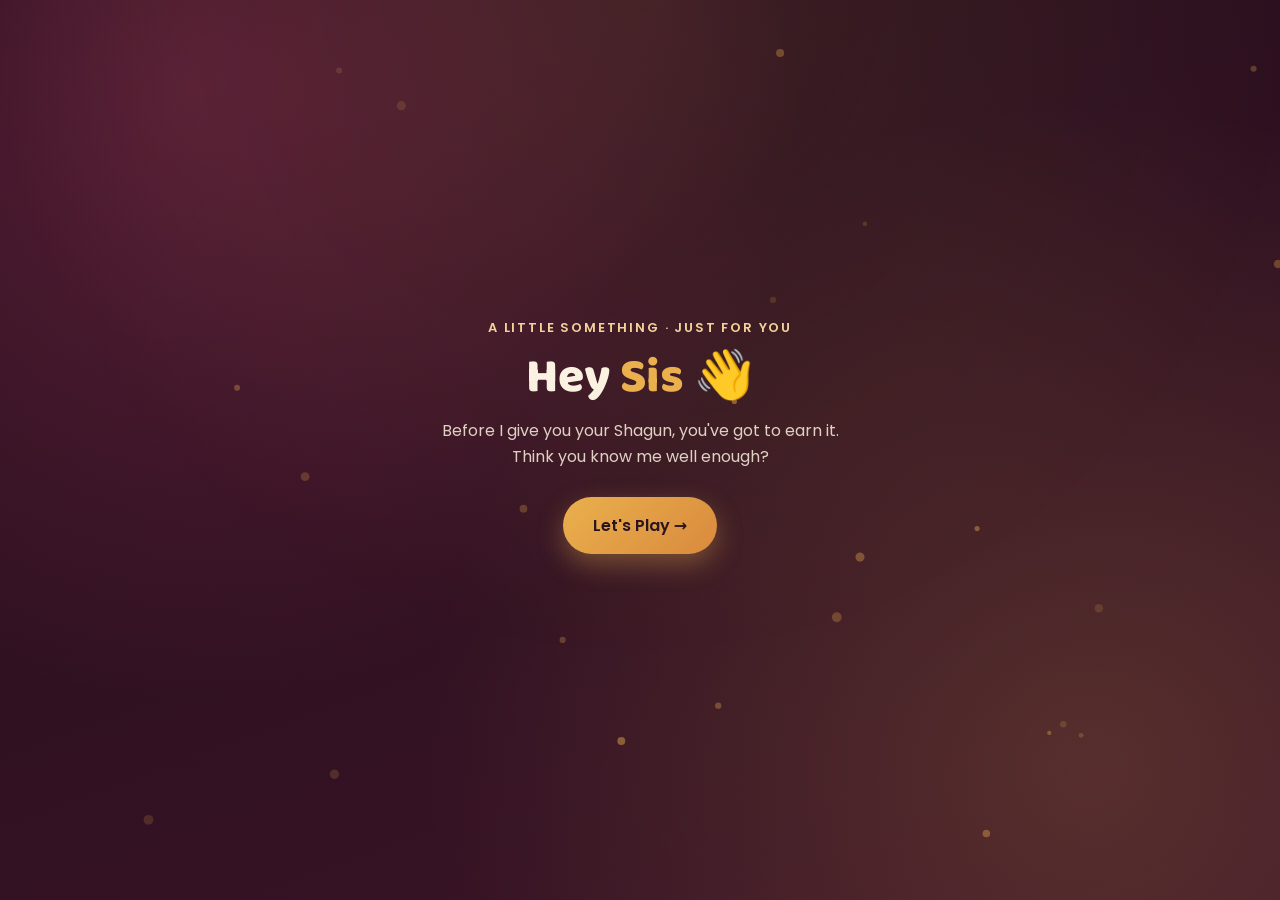
==== index.html @ a6cc2984 "Add files via upload" ====
<!DOCTYPE html>
<html lang="en">
<head>
<meta charset="UTF-8" />
<meta name="viewport" content="width=device-width, initial-scale=1.0" />
<title>A Little Something For You 💛</title>

<!--
  ============================================================
  OPEN GRAPH TAGS — this is what shows up as the preview card
  when you paste the link into WhatsApp.
  1. Update og:title / og:description with your own words.
  2. Update og:url to your final live URL once deployed.
  3. Put a square-ish image (1200x630 works best) named
     "og-image.jpg" in this same folder, or change the path below.
  ============================================================
-->
<meta property="og:type" content="website" />
<meta property="og:title" content="A little Shagun is waiting for you 💛" />
<meta property="og:description" content="Answer a few questions and unlock your surprise..." />
<meta property="og:image" content="og-image.jpg" />
<meta property="og:url" content="https://yourusername.github.io/shagun-for-sis/" />
<meta name="twitter:card" content="summary_large_image" />

<link rel="preconnect" href="https://fonts.googleapis.com">
<link rel="preconnect" href="https://fonts.gstatic.com" crossorigin>
<link href="https://fonts.googleapis.com/css2?family=Baloo+2:wght@500;600;700;800&family=Poppins:wght@400;500;600;700&display=swap" rel="stylesheet">

<link rel="stylesheet" href="style.css" />
</head>
<body>

<!-- floating festive particles, purely decorative -->
<div class="bg-glow" aria-hidden="true"></div>
<canvas id="petals" aria-hidden="true"></canvas>

<main>

  <!-- ============ SCREEN 1: HERO ============ -->
  <section id="screen-hero" class="screen active">
    <div class="eyebrow">a little something · just for you</div>
    <h1 id="hero-name">Hey <span class="highlight">Sis</span> 👋</h1>
    <p class="sub">Before I give you your Shagun, you've got to earn it.
      Think you know me well enough?</p>
    <button id="btn-start" class="btn btn-primary">Let's Play →</button>
  </section>

  <!-- ============ SCREEN 2: QUIZ ============ -->
  <section id="screen-quiz" class="screen">
    <div class="progress-track">
      <div id="progress-fill" class="progress-fill"></div>
    </div>
    <div class="quiz-counter"><span id="q-current">1</span> / <span id="q-total">–</span></div>

    <div id="quiz-card" class="quiz-card">
      <h2 id="q-text" class="q-text">Loading question…</h2>
      <div id="q-options" class="q-options"></div>
    </div>

    <p id="q-feedback" class="q-feedback" aria-live="polite"></p>
  </section>

  <!-- ============ SCREEN 3: SHAGUN CARD GAME ============ -->
  <section id="screen-shagun" class="screen">
    <div class="eyebrow">round complete 🎉</div>
    <h1>Pick a Card</h1>
    <p class="sub">One of these has your Shagun hidden inside. Go on, pick any one.</p>

    <div id="card-grid" class="card-grid"></div>
  </section>

  <!-- ============ SCREEN 4: REVEAL / UPI CLAIM ============ -->
  <section id="screen-reveal" class="screen">
    <div class="reveal-note">
      <div class="reveal-shine" aria-hidden="true"></div>
      <div class="reveal-amount">₹<span id="reveal-amount-num">500</span></div>
      <div class="reveal-caption">Shagun unlocked!</div>
    </div>
    <p class="sub" id="reveal-message">You picked well. This one's yours — with all my love.</p>

    <button id="btn-claim" class="btn btn-primary btn-upi">Claim via UPI 💸</button>
    <p class="upi-hint">Opens your UPI app (GPay / PhonePe / Paytm) with the amount pre-filled.</p>

    <button id="btn-share" class="btn btn-ghost">Share this with someone else 💌</button>
  </section>

</main>

<!--
  ============================================================
  1. config.js  → your personal details: name, questions, UPI ID
  2. script.js  → the app logic (quiz flow, card game, UPI link)
  You only need to touch config.js for day-to-day edits.
  ============================================================
-->
<script src="config.js"></script>
<script src="script.js"></script>
</body>
</html>
---- style.css ----
/* ==========================================================
   TOKENS
   ========================================================== */
:root{
  --bg-deep:   #250f1c;
  --bg-deep-2: #3a1327;
  --gold:      #eab04d;
  --gold-soft: #f4d29b;
  --rani:      #e5487e;
  --teal:      #1f6f63;
  --cream:     #fbf1e0;
  --ink:       #2a1420;

  --font-display: 'Baloo 2', system-ui, sans-serif;
  --font-body: 'Poppins', system-ui, sans-serif;

  --radius-lg: 28px;
  --radius-md: 18px;
  --shadow-soft: 0 20px 45px rgba(0,0,0,0.35);
}

*{ box-sizing:border-box; }

html,body{
  margin:0; padding:0;
  min-height:100vh;
  background:
    radial-gradient(circle at 15% 10%, rgba(229,72,126,0.25), transparent 45%),
    radial-gradient(circle at 85% 85%, rgba(234,176,77,0.18), transparent 50%),
    linear-gradient(160deg, var(--bg-deep), var(--bg-deep-2));
  color: var(--cream);
  font-family: var(--font-body);
  overflow-x:hidden;
}

@media (prefers-reduced-motion: reduce){
  *{ animation-duration: 0.01ms !important; animation-iteration-count: 1 !important; transition-duration: 0.01ms !important; }
}

/* ambient glow + petals canvas, purely decorative, sit behind everything */
.bg-glow{
  position:fixed; inset:0; pointer-events:none; z-index:0;
  background: radial-gradient(circle at 50% 0%, rgba(234,176,77,0.10), transparent 60%);
}
#petals{ position:fixed; inset:0; z-index:0; pointer-events:none; }

main{
  position:relative; z-index:1;
  min-height:100vh;
  display:flex; align-items:center; justify-content:center;
  padding: 32px 20px 60px;
}

/* ==========================================================
   SCREENS
   ========================================================== */
.screen{
  display:none;
  flex-direction:column;
  align-items:center;
  text-align:center;
  max-width: 520px;
  width:100%;
  animation: rise 0.6s ease both;
}
.screen.active{ display:flex; }

@keyframes rise{
  from{ opacity:0; transform: translateY(18px); }
  to{ opacity:1; transform: translateY(0); }
}

.eyebrow{
  font-size: 13px;
  letter-spacing: 0.14em;
  text-transform: uppercase;
  color: var(--gold-soft);
  font-weight:600;
  margin-bottom: 14px;
}

h1{
  font-family: var(--font-display);
  font-weight: 800;
  font-size: clamp(32px, 8vw, 48px);
  margin: 0 0 14px;
  line-height:1.1;
}
.highlight{ color: var(--gold); }

.sub{
  font-size: 16px;
  line-height:1.6;
  color: rgba(251,241,224,0.85);
  max-width: 420px;
  margin: 0 0 28px;
}

/* ==========================================================
   BUTTONS
   ========================================================== */
.btn{
  font-family: var(--font-body);
  font-weight:600;
  font-size: 16px;
  padding: 16px 30px;
  border-radius: 999px;
  border:none;
  cursor:pointer;
  transition: transform 0.15s ease, box-shadow 0.15s ease, opacity 0.15s ease;
  -webkit-tap-highlight-color: transparent;
}
.btn:active{ transform: scale(0.97); }

.btn-primary{
  background: linear-gradient(135deg, var(--gold), #d98a3d);
  color: var(--ink);
  box-shadow: 0 10px 26px rgba(234,176,77,0.35);
}
.btn-primary:hover{ box-shadow: 0 14px 32px rgba(234,176,77,0.5); }

.btn-ghost{
  background: transparent;
  color: var(--cream);
  border: 1.5px solid rgba(251,241,224,0.35);
  margin-top: 18px;
}
.btn-ghost:hover{ border-color: var(--cream); }

.btn:disabled{ opacity:0.5; cursor:not-allowed; }

/* ==========================================================
   QUIZ SCREEN
   ========================================================== */
.progress-track{
  width:100%; max-width:360px;
  height:8px; border-radius:999px;
  background: rgba(251,241,224,0.15);
  overflow:hidden;
  margin-bottom:10px;
}
.progress-fill{
  height:100%; width:0%;
  background: linear-gradient(90deg, var(--rani), var(--gold));
  transition: width 0.4s ease;
}
.quiz-counter{
  font-size:13px; color: rgba(251,241,224,0.6);
  margin-bottom: 22px;
  font-weight:500;
}

.quiz-card{
  background: rgba(255,255,255,0.06);
  border: 1px solid rgba(255,255,255,0.10);
  backdrop-filter: blur(6px);
  border-radius: var(--radius-lg);
  padding: 30px 24px;
  width:100%;
  box-shadow: var(--shadow-soft);
}

.q-text{
  font-family: var(--font-display);
  font-size: clamp(20px, 5vw, 26px);
  font-weight:700;
  margin: 0 0 22px;
  line-height:1.3;
}

.q-options{
  display:flex; flex-direction:column; gap:12px;
}

.q-option{
  font-family: var(--font-body);
  font-size:16px; font-weight:500;
  text-align:left;
  padding: 15px 18px;
  border-radius: var(--radius-md);
  border: 1.5px solid rgba(251,241,224,0.2);
  background: rgba(251,241,224,0.04);
  color: var(--cream);
  cursor:pointer;
  transition: all 0.15s ease;
}
.q-option:hover{ border-color: var(--gold); background: rgba(234,176,77,0.1); }
.q-option.chosen{ border-color: var(--rani); background: rgba(229,72,126,0.18); }
.q-option:disabled{ cursor:default; opacity:0.75; }

.q-feedback{
  margin-top: 18px;
  min-height: 20px;
  font-weight:600;
  color: var(--gold-soft);
}

/* ==========================================================
   SHAGUN CARD GRID  — signature element
   ========================================================== */
.card-grid{
  display:grid;
  grid-template-columns: repeat(3, 1fr);
  gap: 16px;
  width:100%;
  margin-top: 10px;
  perspective: 1000px;
}

.shagun-card{
  position:relative;
  aspect-ratio: 3/4;
  border-radius: var(--radius-md);
  cursor:pointer;
  transform-style: preserve-3d;
  transition: transform 0.6s cubic-bezier(.2,.9,.3,1.15);
}
.shagun-card.flipped{ transform: rotateY(180deg); pointer-events:none; }
.shagun-card.dim{ opacity:0.35; pointer-events:none; }

.card-face{
  position:absolute; inset:0;
  border-radius: var(--radius-md);
  backface-visibility:hidden;
  display:flex; align-items:center; justify-content:center;
  box-shadow: var(--shadow-soft);
}

/* face-down: envelope motif */
.card-back{
  background:
    repeating-linear-gradient(135deg, rgba(251,241,224,0.06) 0 2px, transparent 2px 14px),
    linear-gradient(160deg, var(--rani), #8f2352);
  border: 1.5px solid rgba(251,241,224,0.25);
}
.card-back::after{
  content:"✦";
  font-size: 28px;
  color: rgba(251,241,224,0.85);
}

/* face-up: revealed rupee note */
.card-front{
  background: linear-gradient(160deg, var(--gold), #c97f2f);
  transform: rotateY(180deg);
  flex-direction:column;
  color: var(--ink);
  font-family: var(--font-display);
}
.card-front .amt{ font-size: clamp(20px,6vw,26px); font-weight:800; }
.card-front .lbl{ font-size:11px; font-weight:600; letter-spacing:0.06em; text-transform:uppercase; }

/* ==========================================================
   REVEAL SCREEN
   ========================================================== */
.reveal-note{
  position:relative;
  width: 240px; max-width:70vw;
  aspect-ratio: 1/1;
  border-radius: 50%;
  background: radial-gradient(circle at 35% 30%, var(--gold-soft), var(--gold) 55%, #c07f34 100%);
  display:flex; flex-direction:column; align-items:center; justify-content:center;
  color: var(--ink);
  box-shadow: 0 0 0 8px rgba(234,176,77,0.15), var(--shadow-soft);
  margin-bottom: 24px;
  animation: pop 0.55s cubic-bezier(.2,.9,.3,1.4) both;
  overflow:hidden;
}
@keyframes pop{ from{ transform:scale(0.4); opacity:0; } to{ transform:scale(1); opacity:1; } }

.reveal-shine{
  position:absolute; inset:-40%;
  background: conic-gradient(from 0deg, transparent 0 80%, rgba(255,255,255,0.5) 90%, transparent 100%);
  animation: spin 3.5s linear infinite;
}
@keyframes spin{ to{ transform: rotate(360deg); } }

.reveal-amount{
  font-family: var(--font-display);
  font-size: 44px; font-weight:800;
  position:relative; z-index:1;
}
.reveal-caption{
  font-size:13px; font-weight:700; text-transform:uppercase; letter-spacing:0.08em;
  position:relative; z-index:1;
}

.btn-upi{ font-size:17px; padding:18px 34px; }
.upi-hint{
  font-size: 12.5px;
  color: rgba(251,241,224,0.55);
  margin-top: 10px;
}

/* ==========================================================
   RESPONSIVE
   ========================================================== */
@media (max-width: 380px){
  .card-grid{ gap: 10px; }
  .quiz-card{ padding: 24px 18px; }
}
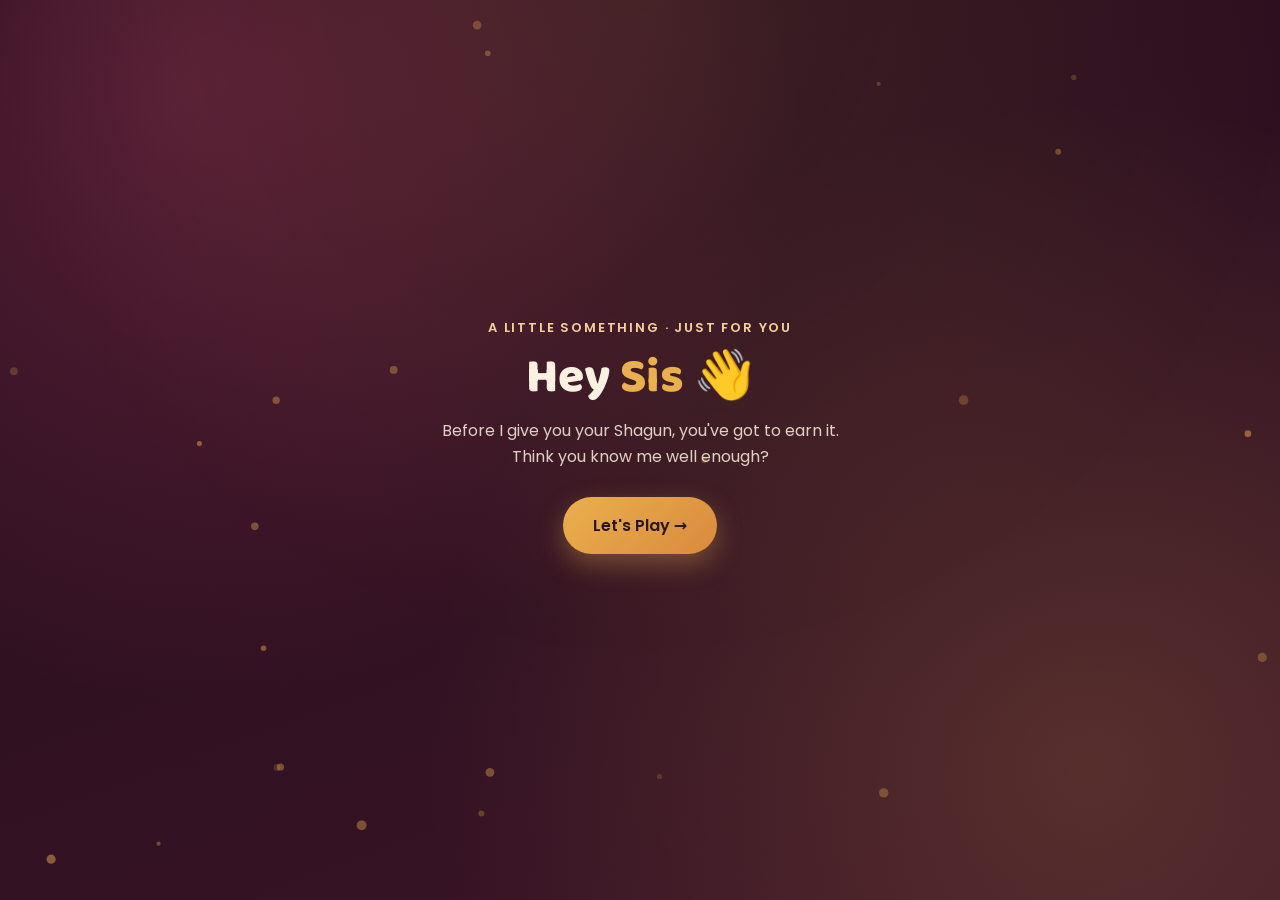
==== commit 9827814f: "Update index.html" ====
--- a/index.html
+++ b/index.html
@@ -19,7 +19,7 @@
 <meta property="og:title" content="A little Shagun is waiting for you 💛" />
 <meta property="og:description" content="Answer a few questions and unlock your surprise..." />
 <meta property="og:image" content="og-image.jpg" />
-<meta property="og:url" content="https://yourusername.github.io/shagun-for-sis/" />
+<meta property="https://onkardindore34-hub.github.io/Shagun-For-Sis/" content="https://yourusername.github.io/shagun-for-sis/" />
 <meta name="twitter:card" content="summary_large_image" />
 
 <link rel="preconnect" href="https://fonts.googleapis.com">
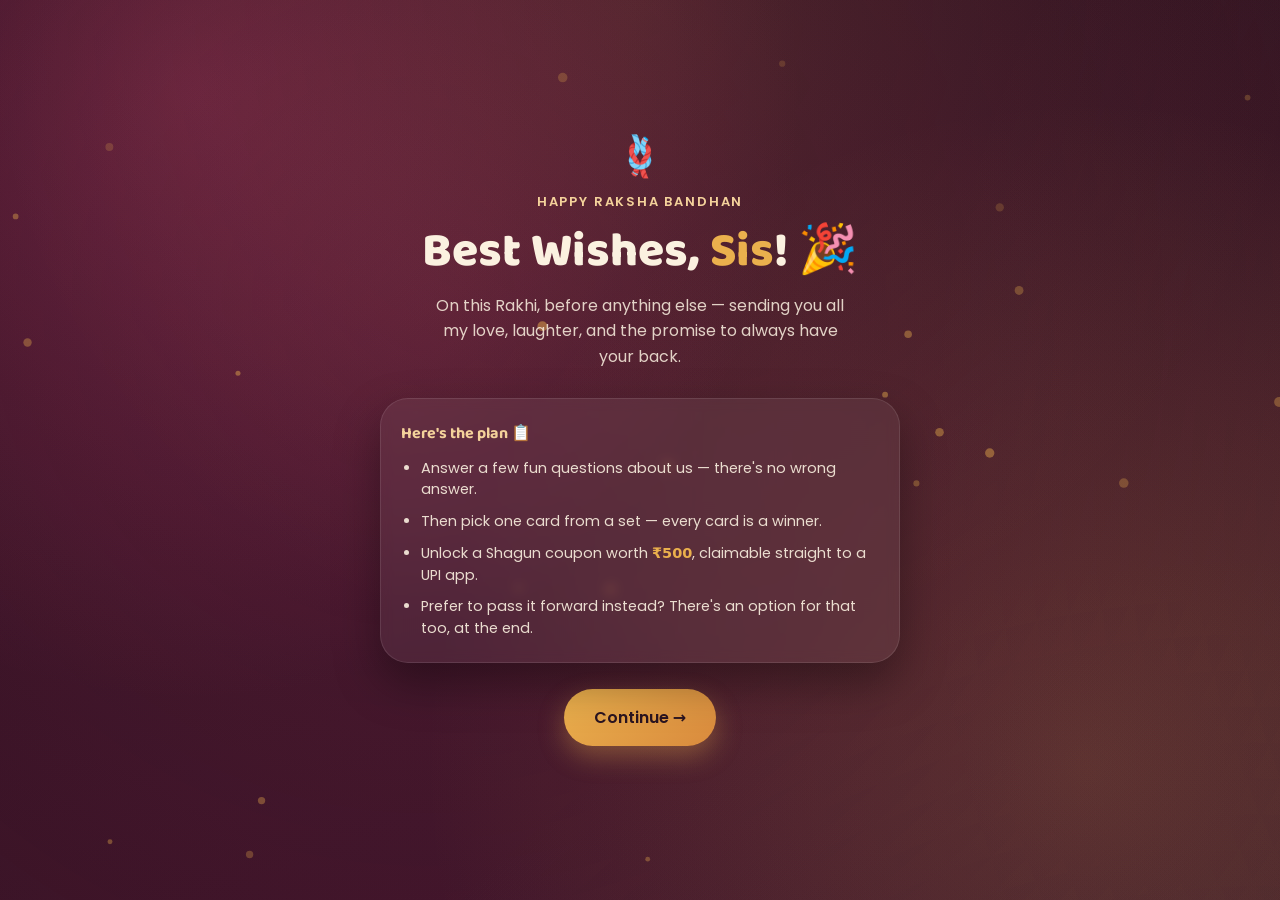
==== commit bc0793b8: "Add files via upload" ====
--- a/index.html
+++ b/index.html
@@ -19,7 +19,7 @@
 <meta property="og:title" content="A little Shagun is waiting for you 💛" />
 <meta property="og:description" content="Answer a few questions and unlock your surprise..." />
 <meta property="og:image" content="og-image.jpg" />
-<meta property="https://onkardindore34-hub.github.io/Shagun-For-Sis/" content="https://yourusername.github.io/shagun-for-sis/" />
+<meta property="og:url" content="https://yourusername.github.io/shagun-for-sis/" />
 <meta name="twitter:card" content="summary_large_image" />
 
 <link rel="preconnect" href="https://fonts.googleapis.com">
@@ -30,14 +30,37 @@
 </head>
 <body>
 
-<!-- floating festive particles, purely decorative -->
+<!-- floating festive background layers, purely decorative -->
 <div class="bg-glow" aria-hidden="true"></div>
+<div class="bg-shimmer" aria-hidden="true"></div>
 <canvas id="petals" aria-hidden="true"></canvas>
+<div id="festive-icons" class="festive-icons" aria-hidden="true"></div>
 
 <main>
 
+  <!-- ============ SCREEN 0: BEST WISHES + WELCOME / DISCLAIMER ============ -->
+  <section id="screen-welcome" class="screen active">
+    <div class="wishes-badge" aria-hidden="true">🪢</div>
+    <div class="eyebrow">happy raksha bandhan</div>
+    <h1>Best Wishes, <span class="highlight" id="welcome-name">Sis</span>! 🎉</h1>
+    <p class="sub">On this Rakhi, before anything else — sending you all my love,
+      laughter, and the promise to always have your back.</p>
+
+    <div class="disclaimer-card">
+      <div class="disclaimer-title">Here's the plan 📋</div>
+      <ul class="disclaimer-list">
+        <li>Answer a few fun questions about us — there's no wrong answer.</li>
+        <li>Then pick one card from a set — every card is a winner.</li>
+        <li>Unlock a Shagun coupon worth <strong>₹<span id="welcome-amount">500</span></strong>, claimable straight to a UPI app.</li>
+        <li>Prefer to pass it forward instead? There's an option for that too, at the end.</li>
+      </ul>
+    </div>
+
+    <button id="btn-welcome-continue" class="btn btn-primary">Continue →</button>
+  </section>
+
   <!-- ============ SCREEN 1: HERO ============ -->
-  <section id="screen-hero" class="screen active">
+  <section id="screen-hero" class="screen">
     <div class="eyebrow">a little something · just for you</div>
     <h1 id="hero-name">Hey <span class="highlight">Sis</span> 👋</h1>
     <p class="sub">Before I give you your Shagun, you've got to earn it.
@@ -67,6 +90,10 @@
     <p class="sub">One of these has your Shagun hidden inside. Go on, pick any one.</p>
 
     <div id="card-grid" class="card-grid"></div>
+
+    <button id="btn-notify-fallback" class="btn btn-ghost notify-fallback" hidden>
+      🔔 Tap to notify on WhatsApp
+    </button>
   </section>
 
   <!-- ============ SCREEN 4: REVEAL / UPI CLAIM ============ -->
@@ -81,6 +108,12 @@
     <button id="btn-claim" class="btn btn-primary btn-upi">Claim via UPI 💸</button>
     <p class="upi-hint">Opens your UPI app (GPay / PhonePe / Paytm) with the amount pre-filled.</p>
 
+    <!-- ---- NGO / donate-instead option (configured in config.js) ---- -->
+    <div id="ngo-block" class="ngo-block" hidden>
+      <p class="ngo-message" id="ngo-message"></p>
+      <a id="btn-ngo" class="btn btn-outline" href="#" target="_blank" rel="noopener noreferrer">Donate instead</a>
+    </div>
+
     <button id="btn-share" class="btn btn-ghost">Share this with someone else 💌</button>
   </section>
 
@@ -89,11 +122,13 @@
 <!--
   ============================================================
   1. config.js  → your personal details: name, questions, UPI ID
-  2. script.js  → the app logic (quiz flow, card game, UPI link)
-  You only need to touch config.js for day-to-day edits.
+  2. data.js    → shared helpers (reads config.js + admin.html edits)
+  3. script.js  → the app logic (quiz flow, card game, UPI link)
+  You only need to touch config.js (or admin.html) for day-to-day edits.
   ============================================================
 -->
 <script src="config.js"></script>
+<script src="data.js"></script>
 <script src="script.js"></script>
 </body>
 </html>
--- a/style.css
+++ b/style.css
@@ -44,6 +44,40 @@
 }
 #petals{ position:fixed; inset:0; z-index:0; pointer-events:none; }
 
+/* slow-moving festive gradient wash — the "live wallpaper" effect */
+.bg-shimmer{
+  position:fixed; inset:-10%; z-index:0; pointer-events:none;
+  background:
+    radial-gradient(circle at 20% 20%, rgba(229,72,126,0.16), transparent 40%),
+    radial-gradient(circle at 80% 30%, rgba(234,176,77,0.14), transparent 45%),
+    radial-gradient(circle at 50% 90%, rgba(31,111,99,0.12), transparent 50%);
+  background-size: 180% 180%;
+  animation: shimmer-drift 22s ease-in-out infinite alternate;
+}
+@keyframes shimmer-drift{
+  from{ background-position: 0% 0%, 100% 0%, 50% 100%; }
+  to{ background-position: 20% 30%, 80% 40%, 40% 80%; }
+}
+
+/* floating rakhi / diya / thread glyphs drifting upward, everywhere */
+.festive-icons{ position:fixed; inset:0; z-index:0; pointer-events:none; overflow:hidden; }
+.festive-icon{
+  position:absolute;
+  bottom: -10%;
+  font-size: var(--size, 20px);
+  opacity: 0.5;
+  animation-name: festive-rise;
+  animation-timing-function: linear;
+  animation-iteration-count: infinite;
+  filter: drop-shadow(0 0 6px rgba(234,176,77,0.25));
+}
+@keyframes festive-rise{
+  0%{ transform: translate(0, 10vh) rotate(0deg); opacity:0; }
+  10%{ opacity:0.55; }
+  90%{ opacity:0.5; }
+  100%{ transform: translate(var(--drift, 0px), -120vh) rotate(25deg); opacity:0; }
+}
+
 main{
   position:relative; z-index:1;
   min-height:100vh;
@@ -127,7 +161,55 @@
 }
 .btn-ghost:hover{ border-color: var(--cream); }
 
+.btn-outline{
+  display:inline-block;
+  background: transparent;
+  color: var(--gold-soft);
+  border: 1.5px solid var(--teal);
+  text-decoration:none;
+}
+.btn-outline:hover{ background: rgba(31,111,99,0.18); }
+
 .btn:disabled{ opacity:0.5; cursor:not-allowed; }
+
+/* ==========================================================
+   WELCOME / BEST WISHES SCREEN
+   ========================================================== */
+.wishes-badge{
+  font-size: 40px;
+  margin-bottom: 6px;
+  animation: badge-sway 3.2s ease-in-out infinite;
+}
+@keyframes badge-sway{
+  0%, 100%{ transform: rotate(-8deg); }
+  50%{ transform: rotate(8deg); }
+}
+
+.disclaimer-card{
+  text-align:left;
+  width:100%;
+  background: rgba(255,255,255,0.06);
+  border: 1px solid rgba(255,255,255,0.10);
+  backdrop-filter: blur(6px);
+  border-radius: var(--radius-lg);
+  padding: 22px 22px 22px 20px;
+  margin-bottom: 26px;
+  box-shadow: var(--shadow-soft);
+}
+.disclaimer-title{
+  font-family: var(--font-display);
+  font-weight:700;
+  font-size:16px;
+  margin-bottom:12px;
+  color: var(--gold-soft);
+}
+.disclaimer-list{
+  margin:0; padding-left: 20px;
+  display:flex; flex-direction:column; gap:10px;
+  font-size:14.5px; line-height:1.5;
+  color: rgba(251,241,224,0.9);
+}
+.disclaimer-list strong{ color: var(--gold); }
 
 /* ==========================================================
    QUIZ SCREEN
@@ -293,6 +375,27 @@
 }
 
 /* ==========================================================
+   NGO / DONATE-INSTEAD BLOCK
+   ========================================================== */
+.ngo-block{
+  margin-top: 26px;
+  padding-top: 22px;
+  border-top: 1px dashed rgba(251,241,224,0.2);
+  width:100%;
+  max-width: 420px;
+  display:flex; flex-direction:column; align-items:center;
+}
+.ngo-message{
+  font-size: 14px;
+  line-height:1.55;
+  color: rgba(251,241,224,0.8);
+  margin: 0 0 14px;
+}
+
+/* fallback notify button on the card-pick screen, hidden by default */
+.notify-fallback{ font-size:14px; }
+
+/* ==========================================================
    RESPONSIVE
    ========================================================== */
 @media (max-width: 380px){
